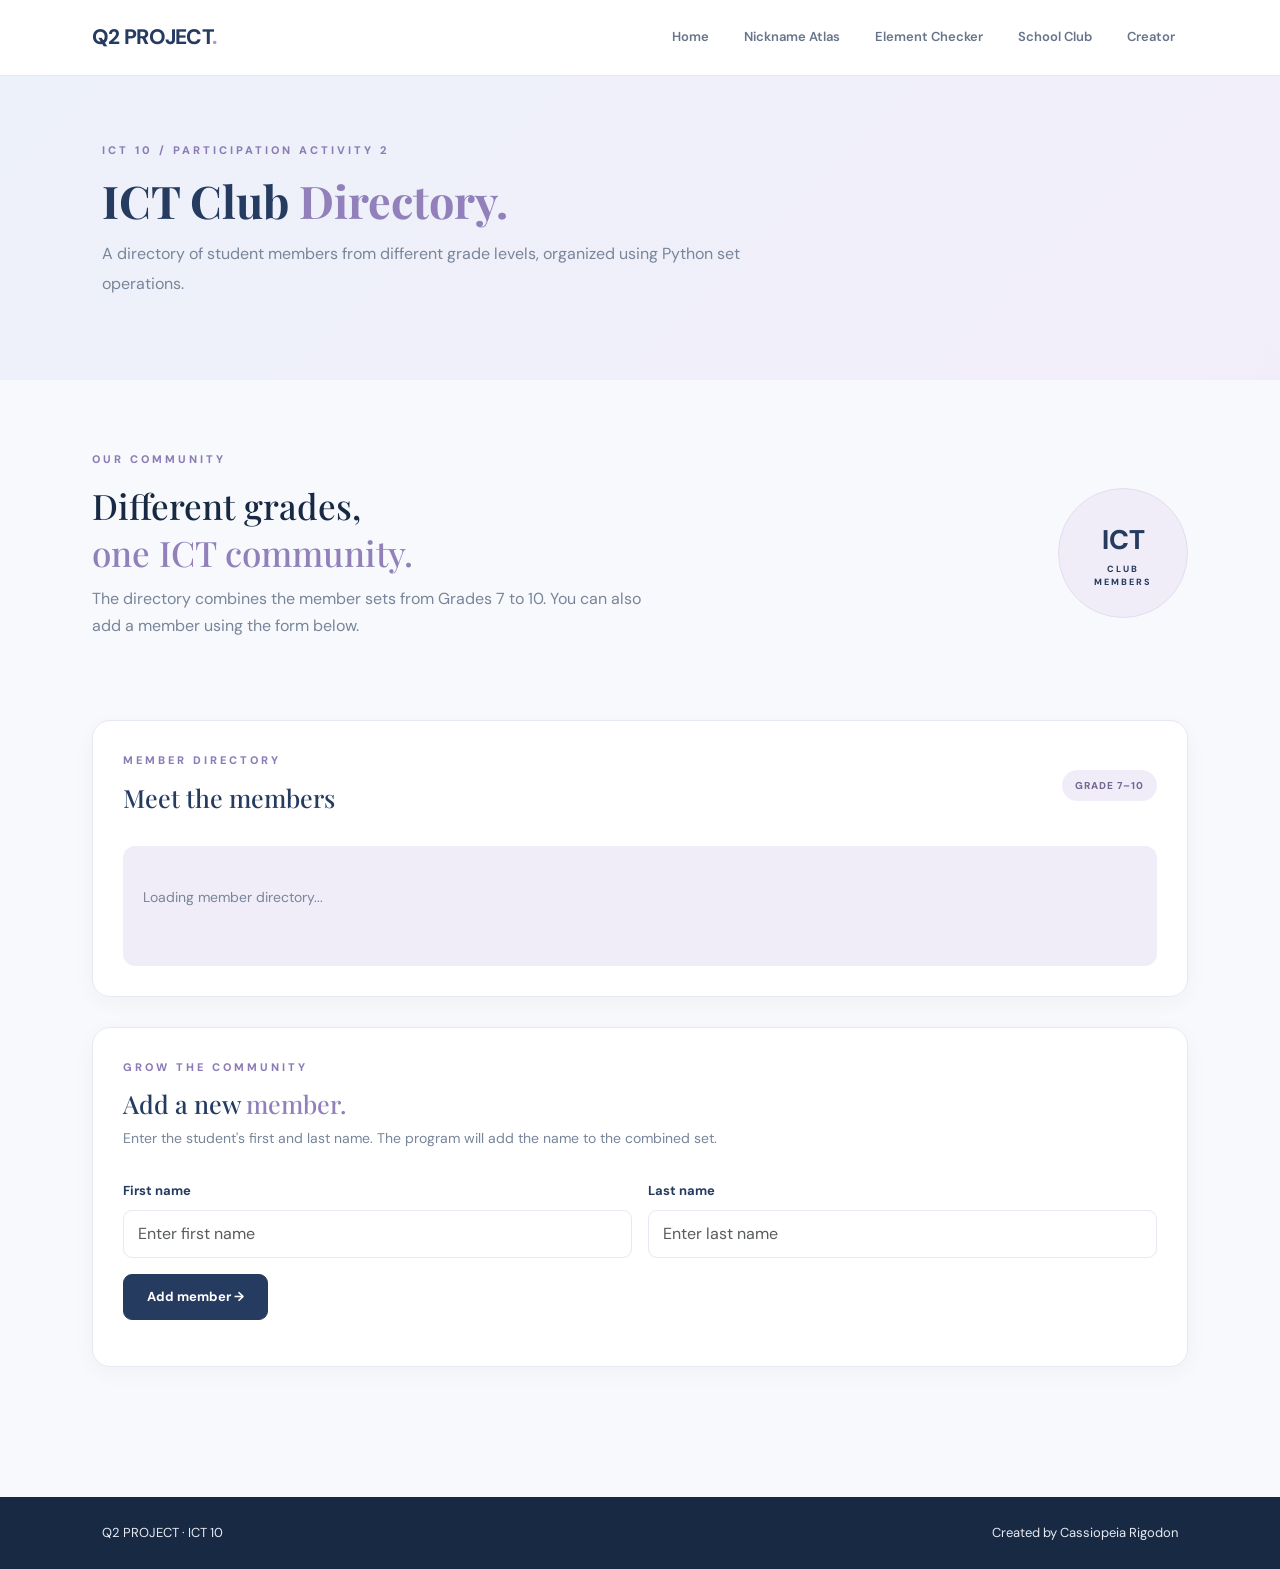
==== school-club.html @ c8d81458 "Add files via upload" ====
<!DOCTYPE html>
<html lang="en">
<head>
    <meta charset="UTF-8">
    <meta name="viewport" content="width=device-width, initial-scale=1.0">
    <title>Q2 Project | ICT Club</title>
    <link rel="stylesheet" href="https://pyscript.net/releases/2025.7.3/core.css">
    <script type="module" src="https://pyscript.net/releases/2025.7.3/core.js"></script>
    <link href="https://cdn.jsdelivr.net/npm/bootstrap@5.3.8/dist/css/bootstrap.min.css" rel="stylesheet">
    <link rel="stylesheet" href="style.css">
</head>
<body>
    <nav class="navbar navbar-expand-lg">
        <div class="container">
            <a class="navbar-brand" href="index.html">Q2 PROJECT<span>.</span></a>
            <button class="navbar-toggler" type="button" data-bs-toggle="collapse" data-bs-target="#navbarNav" aria-label="Toggle navigation">
                <span class="navbar-toggler-icon"></span>
            </button>
            <div class="collapse navbar-collapse" id="navbarNav">
                <div class="navbar-nav ms-auto">
                    <a class="nav-link" href="index.html">Home</a>
                    <a class="nav-link" href="nickname-atlas.html">Nickname Atlas</a>
                    <a class="nav-link" href="element-checker.html">Element Checker</a>
                    <a class="nav-link" href="school-club.html">School Club</a>
                    <a class="nav-link" href="meet-the-creator.html">Creator</a>
                </div>
            </div>
        </div>
    </nav>

    <header class="page-banner">
        <div class="container">
            <p class="eyebrow">ICT 10 / PARTICIPATION ACTIVITY 2</p>
            <h1>ICT Club <span>Directory.</span></h1>
            <p>A directory of student members from different grade levels, organized using Python set operations.</p>
        </div>
    </header>

    <main class="container club-main">
        <section class="club-intro">
            <div>
                <p class="eyebrow">OUR COMMUNITY</p>
                <h2>Different grades,<br><span>one ICT community.</span></h2>
                <p>The directory combines the member sets from Grades 7 to 10. You can also add a member using the form below.</p>
            </div>
            <div class="club-stamp">
                <span>ICT</span>
                <small>CLUB<br>MEMBERS</small>
            </div>
        </section>

        <section class="club-panel">
            <div class="club-panel-heading">
                <div>
                    <p class="eyebrow">MEMBER DIRECTORY</p>
                    <h2>Meet the members</h2>
                </div>
                <span class="directory-tag">GRADE 7–10</span>
            </div>
            <div id="results">
                <p class="loading-message">Loading member directory...</p>
            </div>
        </section>

        <section class="add-member-panel">
            <div>
                <p class="eyebrow">GROW THE COMMUNITY</p>
                <h2>Add a new <span>member.</span></h2>
                <p>Enter the student's first and last name. The program will add the name to the combined set.</p>
            </div>
            <div class="member-form">
                <div class="row g-3">
                    <div class="col-md-6">
                        <label for="first-name" class="form-label">First name</label>
                        <input type="text" id="first-name" class="form-control" placeholder="Enter first name">
                    </div>
                    <div class="col-md-6">
                        <label for="last-name" class="form-label">Last name</label>
                        <input type="text" id="last-name" class="form-control" placeholder="Enter last name">
                    </div>
                </div>
                <button type="button" id="add-button" class="btn btn-main mt-3">Add member →</button>
                <p id="member-message" class="member-message" aria-live="polite"></p>
            </div>
        </section>
    </main>

    <footer>
        <div class="container footer-content">
            <p>Q2 PROJECT · ICT 10</p>
            <p>Created by Cassiopeia Rigodon</p>
        </div>
    </footer>

    <script src="https://cdn.jsdelivr.net/npm/bootstrap@5.3.8/dist/js/bootstrap.bundle.min.js"></script>
    <script type="py" src="school-club.py"></script>
</body>
</html>
---- style.css ----
@import url('https://fonts.googleapis.com/css2?family=DM+Sans:wght@400;500;600;700;800&family=Playfair+Display:wght@500;600;700&display=swap');

:root {
    --navy: #263b60;
    --navy-dark: #172943;
    --lavender: #a99bcf;
    --lavender-light: #f0edf8;
    --blue-light: #edf2fa;
    --text: #354155;
    --muted: #78859a;
    --white: #ffffff;
    --border: #e5e9f1;
    --cream: #f5f0e6;
    --terracotta: #bd735c;
    --terracotta-light: #d18b70;
    --atlas-background: #182541;
}

* {
    box-sizing: border-box;
}

html {
    scroll-behavior: smooth;
    scroll-padding-top: 85px;
}

body {
    font-family: 'DM Sans', sans-serif;
    background: #f8f9fc;
    color: var(--text);
    margin: 0;
    line-height: 1.7;
}

a {
    color: var(--navy);
    text-decoration: none;
    transition: color 0.2s ease;
}

a:hover {
    color: #8171ae;
}

h1, h2, h3, h4 {
    font-family: 'Playfair Display', serif;
}

.container {
    max-width: 1120px;
}

/* =========================================
   GLOBAL NAVIGATION
   SAME LAYOUT ACROSS ALL PAGES
========================================= */

.navbar {
    width: 100%;
    min-height: 76px;
    background: #ffffff !important;
    padding: 13px 5%;
    border-bottom: 1px solid var(--border);
    position: relative;
    z-index: 1000;
}

.navbar .container {
    max-width: 1120px;
    width: 100%;
    display: flex;
    align-items: center;
}

.navbar-brand {
    color: var(--navy) !important;
    font-family: 'DM Sans', sans-serif;
    font-size: 21px;
    font-weight: 800;
    letter-spacing: -0.7px;
    padding: 0;
    margin: 0;
    white-space: nowrap;
}

.navbar-brand span {
    color: var(--lavender);
}

.navbar-brand:hover {
    color: #8171ae !important;
}

.navbar-collapse {
    align-items: center;
}

.navbar-nav {
    align-items: center;
    gap: 9px;
}

.navbar-nav .nav-link {
    position: relative;
    color: #68748a !important;
    font-family: 'DM Sans', sans-serif;
    font-size: 13px;
    font-weight: 600;
    padding: 9px 13px !important;
    margin: 0;
    transition: color 0.2s ease;
}

.navbar-nav .nav-link::after {
    content: '';
    position: absolute;
    bottom: 3px;
    left: 13px;
    width: 0;
    height: 2px;
    background: var(--lavender);
    transition: width 0.25s ease;
}

.navbar-nav .nav-link:hover {
    color: var(--navy) !important;
}

.navbar-nav .nav-link:hover::after {
    width: calc(100% - 26px);
}

.navbar-nav .nav-link.active {
    color: var(--navy) !important;
    font-weight: 800;
}

.navbar-nav .nav-link.active::after {
    width: calc(100% - 26px);
}

.navbar-toggler {
    border: 1px solid var(--border) !important;
    border-radius: 9px;
    padding: 7px 10px;
    box-shadow: none !important;
}

.navbar-toggler:focus {
    box-shadow: 0 0 0 3px rgba(169, 155, 207, 0.16) !important;
}

.navbar-toggler-icon {
    width: 21px;
    height: 21px;
}

/* =========================================
   GENERAL LAYOUT
========================================= */

section {
    padding: 55px 0;
}

.section-heading {
    margin-bottom: 32px;
}

.section-heading h2 {
    color: var(--navy-dark);
    font-size: clamp(27px, 4vw, 37px);
    font-weight: 600;
    margin-bottom: 12px;
}

.section-heading h2 span {
    color: #9180ba;
}

.section-heading > p:not(.eyebrow) {
    color: var(--muted);
    font-size: 15px;
    max-width: 650px;
}

.section-title {
    color: var(--navy);
    font-family: 'Playfair Display', serif;
    font-size: 32px;
    font-weight: 600;
    margin-bottom: 12px;
}

.section-description {
    color: var(--muted);
    font-size: 15px;
    margin-bottom: 30px;
}

.eyebrow {
    color: #8b7bb7;
    font-size: 11px;
    font-weight: 800;
    letter-spacing: 3px;
    text-transform: uppercase;
    margin-bottom: 13px;
}

.loading-message {
    color: var(--muted);
    font-size: 14px;
    padding: 20px 0;
}

/* =========================================
   HOMEPAGE HERO
========================================= */

.hero {
    position: relative;
    overflow: hidden;
    background: linear-gradient(135deg, #edf1fa, #f2eef9);
    padding: 85px 7%;
    border-radius: 0 0 35px 35px;
}

.hero-content {
    position: relative;
    z-index: 2;
}

.hero h1 {
    color: var(--navy-dark);
    font-family: 'Playfair Display', serif;
    font-size: clamp(36px, 5vw, 55px);
    font-weight: 700;
    line-height: 1.2;
    margin: 18px 0;
}

.hero h1 span {
    color: #9483bd;
}

.hero p {
    color: #69778e;
    font-size: 16px;
    max-width: 650px;
}

.hero-description {
    line-height: 1.9;
}

.hero-buttons {
    display: flex;
    flex-wrap: wrap;
    gap: 12px;
    margin-top: 20px;
}

.hero-buttons .btn {
    margin-top: 0;
}

.hero-note {
    display: flex;
    align-items: center;
    gap: 12px;
    color: #8991a3;
    font-size: 10px;
    font-weight: 700;
    letter-spacing: 2px;
}

.note-line {
    width: 35px;
    height: 1px;
    background: var(--lavender);
}

.hero-decoration {
    position: absolute;
    border-radius: 50%;
    pointer-events: none;
}

.decoration-one {
    width: 280px;
    height: 280px;
    border: 1px solid rgba(169, 155, 207, 0.3);
    right: 10%;
    top: 12%;
}

.decoration-two {
    width: 180px;
    height: 180px;
    background: rgba(169, 155, 207, 0.09);
    right: 15%;
    top: 23%;
}

/* =========================================
   BUTTONS
========================================= */

.btn-main {
    background: var(--navy);
    color: var(--white);
    border: 1px solid var(--navy);
    border-radius: 9px;
    padding: 12px 23px;
    font-size: 13px;
    font-weight: 700;
    transition: 0.25s ease;
}

.btn-main:hover {
    background: #405b85;
    border-color: #405b85;
    color: var(--white);
    transform: translateY(-2px);
}

.btn-light-custom {
    background: rgba(255, 255, 255, 0.65);
    color: var(--navy);
    border: 1px solid #dce1ed;
    border-radius: 9px;
    padding: 12px 23px;
    font-size: 13px;
    font-weight: 700;
    transition: 0.25s ease;
}

.btn-light-custom:hover {
    background: white;
    color: var(--navy);
    transform: translateY(-2px);
}

.btn-primary {
    background: var(--navy);
    border-color: var(--navy);
    border-radius: 10px;
    padding: 11px 23px;
    font-weight: 600;
}

.btn-primary:hover {
    background: #405b85;
    border-color: #405b85;
}

.btn-outline-primary {
    color: var(--navy);
    border-color: var(--navy);
    border-radius: 10px;
}

.btn-outline-primary:hover {
    background: var(--navy);
    border-color: var(--navy);
}

/* =========================================
   ABOUT / INTRODUCTION
========================================= */

.intro-section {
    padding: 70px 7%;
}

.about-section {
    padding: 65px 7%;
}

.about-box {
    background: var(--white);
    border: 1px solid var(--border);
    border-radius: 20px;
    padding: 30px;
    box-shadow: 0 5px 20px rgba(38, 59, 96, 0.04);
}

/* =========================================
   ACTIVITY CARDS
========================================= */

.activities-section {
    padding: 65px 7%;
    background: #ffffff;
}

.activity-card {
    height: 100%;
    position: relative;
    background: var(--white);
    border: 1px solid var(--border);
    border-radius: 18px;
    padding: 28px;
    transition: transform 0.25s ease, box-shadow 0.25s ease;
}

.activity-card:hover {
    transform: translateY(-5px);
    box-shadow: 0 12px 28px rgba(38, 59, 96, 0.09);
}

.card-lavender {
    background: #f3effa;
}

.card-blue {
    background: #edf2fa;
}

.card-cream {
    background: #f8f4eb;
}

.card-number {
    color: #9a91b3;
    font-size: 12px;
    font-weight: 800;
    letter-spacing: 2px;
}

.card-symbol {
    color: #8c7bb5;
    font-size: 30px;
    margin: 20px 0;
}

.card-category {
    color: #8b7bb7;
    font-size: 10px !important;
    font-weight: 800;
    letter-spacing: 2px;
}

.activity-card h3 {
    color: var(--navy);
    font-size: 21px;
    font-weight: 700;
    margin-bottom: 12px;
}

.activity-card p {
    color: var(--muted);
    font-size: 14px;
    line-height: 1.8;
}

.activity-card a {
    display: inline-block;
    margin-top: 12px;
    font-weight: 700;
    font-size: 13px;
}

.activity-card a span {
    margin-left: 5px;
}

/* =========================================
   CLOSING SECTION
========================================= */

.closing-section {
    padding: 75px 7%;
    background: linear-gradient(135deg, #edf1fa, #f2eef9);
}

.closing-section h2 {
    color: var(--navy-dark);
    font-size: clamp(30px, 5vw, 45px);
    line-height: 1.35;
}

.closing-section h2 span {
    color: #9180ba;
}

/* =========================================
   GENERAL PAGE BANNERS
========================================= */

.page-banner,
.page-header {
    background: linear-gradient(135deg, #edf1fa, #f2eef9);
    padding: 65px 7%;
    position: relative;
    overflow: hidden;
}

.page-banner h1,
.page-header h1 {
    color: var(--navy);
    font-family: 'Playfair Display', serif;
    font-size: clamp(32px, 5vw, 45px);
    font-weight: 700;
    margin: 12px 0;
}

.page-banner h1 span {
    color: #9180ba;
}

.page-banner p:not(.eyebrow),
.page-header p {
    color: var(--muted);
    max-width: 650px;
    line-height: 1.9;
}

.green-banner {
    background: linear-gradient(135deg, #edf3ed, #e7efe8);
}

.green-banner h1 {
    color: #285c45;
}

.green-banner h1 span {
    color: #689477;
}

/* =========================================
   MEET THE CREATOR
========================================= */

.creator-hero {
    position: relative;
    overflow: hidden;
    background: linear-gradient(135deg, #edf1fa, #f2eef9);
    padding: 75px 7%;
}

.creator-hero-inner {
    position: relative;
    z-index: 2;
}

.creator-hero-inner > p:not(.eyebrow) {
    color: var(--muted);
    max-width: 550px;
    font-size: 15px;
}

.creator-orbit {
    position: absolute;
    border: 1px solid rgba(169, 155, 207, 0.35);
    border-radius: 50%;
    pointer-events: none;
}

.orbit-one {
    width: 250px;
    height: 250px;
    right: 12%;
    top: -60px;
}

.orbit-two {
    width: 160px;
    height: 160px;
    right: 16%;
    top: -15px;
}

.creator-main {
    padding-top: 25px;
}

.creator-profile {
    max-width: 900px;
    margin: 45px auto;
    padding: 45px;
    background: var(--white);
    border: 1px solid var(--border);
    border-radius: 22px;
    box-shadow: 0 8px 25px rgba(30, 50, 85, 0.06);
}

.creator-profile .eyebrow {
    color: #8b7bb7;
    font-size: 12px;
    font-weight: 800;
    letter-spacing: 3px;
    text-transform: uppercase;
    margin-bottom: 12px;
}

.creator-profile h2 {
    color: var(--navy);
    font-family: 'Playfair Display', serif;
    font-size: 36px;
    margin-bottom: 8px;
}

.creator-subtitle {
    color: #8b7bb7;
    font-size: 15px;
    font-weight: 600;
    margin-bottom: 25px;
}

.creator-profile > p:not(.eyebrow):not(.creator-subtitle) {
    color: #647188;
    font-size: 15px;
    line-height: 1.9;
}

.creator-profile hr {
    border: 0;
    border-top: 1px solid var(--border);
    margin: 30px 0;
}

.creator-profile h3 {
    color: var(--navy);
    font-size: 19px;
    font-weight: 700;
    margin: 25px 0 15px;
}

.creator-profile ul {
    list-style: none;
    padding: 0;
    display: grid;
    grid-template-columns: repeat(2, minmax(0, 1fr));
    gap: 12px;
}

.creator-profile li {
    background: var(--lavender-light);
    color: #5c5675;
    padding: 14px 17px;
    border-radius: 12px;
    font-size: 14px;
    line-height: 1.6;
    border-left: 3px solid var(--lavender);
}

.quote-box {
    background: var(--blue-light);
    padding: 25px;
    border-radius: 16px;
    text-align: center;
    margin-top: 25px;
}

.quote-box h3 {
    margin-top: 0;
    color: var(--navy);
}

.quote-box p {
    color: #586a89;
    font-family: 'Playfair Display', serif;
    font-size: 18px;
    font-style: italic;
    line-height: 1.8;
    margin-bottom: 0;
}

/* =========================================
   SCHOOL CLUB
========================================= */

.club-main {
    padding-top: 35px;
    padding-bottom: 45px;
}

.club-intro {
    display: flex;
    align-items: center;
    justify-content: space-between;
    gap: 35px;
    padding: 35px 0;
}

.club-intro h2 {
    color: var(--navy-dark);
    font-size: 35px;
    line-height: 1.35;
}

.club-intro h2 span {
    color: #9180ba;
}

.club-intro > div:first-child > p:not(.eyebrow) {
    color: var(--muted);
    max-width: 580px;
}

.club-stamp {
    width: 130px;
    height: 130px;
    flex-shrink: 0;
    display: flex;
    flex-direction: column;
    justify-content: center;
    align-items: center;
    background: var(--lavender-light);
    border: 1px solid #e3ddef;
    border-radius: 50%;
    color: var(--navy);
}

.club-stamp span {
    font-size: 27px;
    font-weight: 800;
}

.club-stamp small {
    font-size: 9px;
    letter-spacing: 2px;
    font-weight: 800;
    text-align: center;
    line-height: 1.4;
}

.club-panel,
.add-member-panel {
    background: #ffffff;
    border: 1px solid var(--border);
    border-radius: 18px;
    padding: 30px;
    margin: 30px 0;
    box-shadow: 0 6px 22px rgba(38, 59, 96, 0.04);
}

.club-panel-heading {
    display: flex;
    align-items: center;
    justify-content: space-between;
    gap: 15px;
}

.club-panel-heading h2,
.add-member-panel h2 {
    color: var(--navy);
    font-size: 25px;
}

.directory-tag {
    background: var(--lavender-light);
    color: #756796;
    border-radius: 20px;
    padding: 7px 13px;
    font-size: 10px;
    font-weight: 800;
    letter-spacing: 1px;
}

.club-container {
    max-width: 900px;
    margin: 40px auto;
    padding: 35px;
    background: var(--white);
    border: 1px solid var(--border);
    border-radius: 20px;
    box-shadow: 0 6px 22px rgba(38, 59, 96, 0.05);
}

.club-container h2,
.club-container h3 {
    color: var(--navy);
}

.club-container input,
.member-form input {
    border: 1px solid var(--border);
    border-radius: 9px;
    padding: 11px 14px;
}

.club-container input:focus,
.member-form input:focus {
    border-color: var(--lavender);
    box-shadow: 0 0 0 3px rgba(169, 155, 207, 0.15);
    outline: none;
}

#results {
    margin-top: 25px;
    padding: 20px;
    background: var(--lavender-light);
    border-radius: 12px;
    overflow-wrap: anywhere;
}

#results h3 {
    font-size: 20px;
    font-weight: 700;
}

.add-member-panel h2 span {
    color: #9180ba;
}

.add-member-panel > div:first-child > p:not(.eyebrow) {
    color: var(--muted);
    font-size: 14px;
}

.member-form {
    margin-top: 25px;
}

.member-form .form-label {
    color: var(--navy);
    font-weight: 700;
    font-size: 13px;
}

.member-message {
    color: var(--muted);
    font-size: 13px;
    margin-top: 12px;
}

/* =========================================
   ELEMENT CHECKER
========================================= */

.element-page {
    min-height: 100vh;
    background: #f8faf8;
    color: #35483c;
}

.element-main {
    padding-top: 50px;
    padding-bottom: 55px;
}

.element-layout {
    display: grid;
    grid-template-columns: 1fr 0.9fr;
    align-items: center;
    gap: 55px;
}

.element-info h2 {
    color: #285c45;
    font-size: 36px;
    line-height: 1.35;
}

.element-info h2 span {
    color: #689477;
}

.element-info > p:not(.eyebrow) {
    color: #738477;
    font-size: 14px;
    line-height: 1.9;
}

.mini-fact {
    display: flex;
    align-items: flex-start;
    gap: 17px;
    margin-top: 25px;
}

.fact-icon {
    display: flex;
    align-items: center;
    justify-content: center;
    flex-shrink: 0;
    width: 38px;
    height: 38px;
    background: #eaf2eb;
    border-radius: 10px;
    color: #56866a;
    font-size: 12px;
    font-weight: 800;
}

.mini-fact strong {
    color: #355b43;
    font-size: 14px;
}

.mini-fact p {
    color: #87968a;
    font-size: 12px;
    margin: 3px 0 0;
}

.element-card {
    background: #ffffff;
    border: 1px solid #dce8dc;
    border-radius: 18px;
    padding: 32px;
    box-shadow: 0 10px 30px rgba(40, 92, 69, 0.06);
}

.element-card-top {
    display: flex;
    justify-content: space-between;
    align-items: center;
    margin-bottom: 20px;
}

.element-label {
    color: #689477;
    font-size: 10px;
    font-weight: 800;
    letter-spacing: 2px;
}

.element-dot {
    width: 9px;
    height: 9px;
    background: #79a788;
    border-radius: 50%;
}

.element-card h2 {
    color: #285c45;
    font-size: 27px;
}

.element-hint {
    color: #849388;
    font-size: 13px;
    margin-bottom: 25px;
}

.element-card .form-label {
    color: #355b43;
    font-weight: 700;
    font-size: 13px;
}

.element-card .form-control {
    border: 1px solid #cadbcb;
    border-radius: 9px;
    padding: 12px;
    box-shadow: none;
}

.element-card .form-control:focus {
    border-color: #56866a;
    box-shadow: 0 0 0 3px rgba(86, 134, 106, 0.15);
}

.element-button {
    width: 100%;
    margin-top: 17px;
    background: #285c45;
    color: white;
    border: none;
    border-radius: 9px;
    padding: 13px;
    font-size: 13px;
    font-weight: 700;
    transition: 0.2s ease;
}

.element-button:hover {
    background: #56866a;
}

.element-button span {
    margin-left: 7px;
}

.element-card #result {
    margin-top: 22px;
    padding: 16px;
    background: #eef6ef;
    border-left: 4px solid #56866a;
    border-radius: 9px;
    color: #355b43;
    font-size: 14px;
    line-height: 1.8;
}

.element-card #result p {
    margin: 0;
}

.result-placeholder {
    color: #849388;
}

.element-card .result-card {
    background: #eef6ef;
    border: 1px solid #d2e4d4;
    border-radius: 12px;
    padding: 18px;
}

.element-card .result-card h3 {
    color: #285c45;
    font-weight: 800;
}

.element-card .result-card p {
    margin-bottom: 7px;
}

.element-footnote {
    margin: 22px 0 0;
    color: #9ba99e;
    font-size: 9px;
    font-weight: 800;
    letter-spacing: 2px;
}

/* Legacy element checker compatibility */

.element-checker-page {
    background: #eef3ed;
    color: #35483c;
    min-height: 100vh;
    padding: 45px 0;
}

.element-checker-page h1 {
    color: #285c45;
    font-weight: 800;
    text-align: center;
    margin-bottom: 30px;
}

.element-checker-page .card {
    max-width: 650px;
    margin: auto;
    border: 1px solid #dce8dc;
    border-radius: 18px;
    background: #ffffff;
    padding: 30px !important;
}

/* =========================================
   SEATWORK 1
========================================= */

.seatwork-container {
    max-width: 1000px;
    margin: 0 auto;
    color: #26334d;
}

.seatwork-heading {
    margin-bottom: 35px;
    padding-bottom: 20px;
    border-bottom: 1px solid #e4dfef;
}

.seatwork-heading h1 {
    font-size: 2rem;
    font-weight: 700;
    margin-bottom: 8px;
}

.seatwork-heading p {
    color: #77758a;
    margin: 0;
}

.seatwork-section {
    margin-bottom: 30px;
}

.seatwork-section h2 {
    font-size: 1.2rem;
    font-weight: 700;
    margin-bottom: 16px;
}

.info-grid,
.data-type-grid {
    display: grid;
    grid-template-columns: repeat(2, minmax(0, 1fr));
    gap: 12px;
}

.info-item,
.data-type-item {
    background: #f7f5fb;
    border: 1px solid #e9e4f2;
    border-radius: 12px;
    padding: 16px 18px;
    min-width: 0;
}

.info-item span,
.data-type-item span {
    display: block;
    color: #77758a;
    font-size: 0.85rem;
    margin-bottom: 6px;
}

.info-item strong,
.data-type-item strong {
    display: block;
    font-size: 1rem;
    font-weight: 600;
    overflow-wrap: anywhere;
}

.data-type-item {
    background: #f1eef8;
}

.data-type-item span {
    color: #76649b;
    font-weight: 700;
    text-transform: uppercase;
    letter-spacing: 0.04em;
}

.days-list {
    background: #f7f5fb;
    border: 1px solid #e9e4f2;
    border-radius: 12px;
    padding: 16px;
    line-height: 1.9;
    margin: 0;
}

/* =========================================
   NICKNAME ATLAS
========================================= */

.atlas-page {
    background: #f8f9fc;
}

/* Atlas hero */

.atlas-header {
    background: var(--atlas-background);
    color: var(--cream);
    padding: 85px 8% 75px;
    position: relative;
    overflow: hidden;
}

.atlas-header::after {
    content: "11";
    position: absolute;
    right: 9%;
    top: 5px;
    font-family: 'Playfair Display', serif;
    font-size: clamp(12rem, 25vw, 23rem);
    font-weight: 700;
    color: rgba(245, 240, 230, 0.045);
    line-height: 1;
    pointer-events: none;
}

.atlas-header-content {
    max-width: 1100px;
    margin: auto;
    position: relative;
    z-index: 1;
}

.atlas-eyebrow {
    color: var(--terracotta-light);
    font-size: 0.78rem;
    font-weight: 700;
    letter-spacing: 4px;
    margin-bottom: 22px;
}

.atlas-header h1 {
    color: var(--cream);
    font-size: clamp(3rem, 8vw, 6rem);
    line-height: 1;
    letter-spacing: -2px;
    margin-bottom: 25px;
}

.atlas-header h1 span {
    color: var(--terracotta-light);
}

.atlas-header-subtitle {
    font-family: 'Playfair Display', serif;
    font-size: clamp(1.4rem, 3vw, 2rem);
    line-height: 1.4;
    margin-bottom: 15px;
}

.atlas-header-description {
    color: #c3cbd9;
    max-width: 470px;
    font-size: 0.95rem;
}

.atlas-header-line {
    width: 65px;
    height: 3px;
    background: var(--terracotta);
    margin-top: 30px;
}

/* Atlas content */

.atlas-main {
    padding: 30px 15px 55px;
}

.lookup-card {
    max-width: 700px;
    margin: 45px auto;
    padding: 40px;
    background: var(--white);
    border: 1px solid #e5dfd4;
    border-radius: 14px;
    box-shadow: 0 8px 25px rgba(24, 37, 65, 0.07);
}

.section-label {
    color: var(--terracotta);
    font-size: 0.75rem;
    font-weight: 700;
    letter-spacing: 3px;
}

.lookup-card h2 {
    color: var(--navy-dark);
    margin: 10px 0 25px;
}

.lookup-card .form-select {
    padding: 13px;
    border-color: #d5d3ce;
    margin-bottom: 18px;
    color: var(--text);
    border-radius: 8px;
}

.lookup-card .form-select:focus {
    border-color: var(--terracotta);
    box-shadow: 0 0 0 3px rgba(189, 115, 92, 0.14);
}

.btn-atlas {
    background: var(--terracotta);
    color: var(--white);
    padding: 12px 25px;
    font-weight: 700;
    letter-spacing: 1px;
    border: 1px solid var(--terracotta);
    border-radius: 8px;
    transition: 0.2s ease;
}

.btn-atlas:hover {
    background: var(--navy);
    border-color: var(--navy);
    color: var(--white);
}

#nickname-result {
    margin-top: 25px;
    padding: 20px;
    background: #f5f0e6;
    border-left: 4px solid var(--terracotta);
    border-radius: 10px;
    color: var(--navy-dark);
    font-family: 'Playfair Display', serif;
    font-size: 1.35rem;
    overflow-wrap: anywhere;
}

/* Retain compatibility with older Atlas Python output */

.atlas-result {
    margin-top: 25px;
    padding: 20px;
    background: #f5f0e6;
    border-left: 4px solid var(--terracotta);
    border-radius: 10px;
    color: var(--navy-dark);
}

/* =========================================
   FOOTER
========================================= */

footer {
    background: var(--navy-dark);
    color: #e8eaf1;
    padding: 25px 7%;
    text-align: center;
    font-size: 13px;
    margin-top: 55px;
}

.footer-content {
    display: flex;
    align-items: center;
    justify-content: space-between;
    gap: 15px;
}

footer p {
    margin: 0;
}

/* =========================================
   RESPONSIVE DESIGN
========================================= */

@media (max-width: 991px) {

    .navbar {
        padding: 13px 5%;
    }

    .navbar-collapse {
        padding-top: 15px;
    }

    .navbar-nav {
        align-items: flex-start;
        gap: 2px;
    }

    .navbar-nav .nav-link {
        width: 100%;
        padding: 10px 5px !important;
    }

    .navbar-nav .nav-link::after {
        display: none;
    }

    .navbar-nav .nav-link.active {
        background: var(--lavender-light);
        border-radius: 7px;
        padding-left: 12px !important;
    }

    .element-layout {
        grid-template-columns: 1fr;
        gap: 35px;
    }
}

@media (max-width: 768px) {

    .hero {
        padding: 60px 7%;
    }

    .hero h1 {
        font-size: 36px;
    }

    .section-title {
        font-size: 27px;
    }

    .intro-section,
    .activities-section {
        padding: 45px 7%;
    }

    .creator-profile {
        padding: 28px 22px;
        margin: 25px 15px;
    }

    .creator-profile h2 {
        font-size: 29px;
    }

    .creator-profile ul {
        grid-template-columns: 1fr;
    }

    .creator-hero {
        padding: 55px 7%;
    }

    .club-container {
        margin: 20px 15px;
        padding: 23px;
    }

    .club-intro {
        align-items: flex-start;
    }

    .club-intro h2 {
        font-size: 29px;
    }

    .club-stamp {
        width: 100px;
        height: 100px;
    }

    .page-banner,
    .page-header {
        padding: 50px 7%;
    }

    .atlas-header {
        padding: 65px 7%;
    }

    .atlas-header::after {
        right: -5%;
        top: 30px;
    }

    .lookup-card {
        margin: 40px 12px;
        padding: 28px 22px;
    }

    .element-card {
        padding: 25px;
    }
}

@media (max-width: 576px) {

    .info-grid,
    .data-type-grid {
        grid-template-columns: 1fr;
    }

    .seatwork-heading h1 {
        font-size: 1.65rem;
    }

    .footer-content {
        flex-direction: column;
        text-align: center;
    }

    .club-intro {
        flex-direction: column;
    }

    .club-stamp {
        width: 90px;
        height: 90px;
    }

    .club-panel,
    .add-member-panel {
        padding: 22px;
    }

    .element-info h2 {
        font-size: 30px;
    }

    .element-card {
        padding: 22px;
    }
}

@media (max-width: 480px) {

    .navbar-brand {
        font-size: 19px;
    }

    .hero h1 {
        font-size: 30px;
    }

    .activity-card {
        padding: 22px;
    }

    .creator-profile h2 {
        font-size: 26px;
    }

    .atlas-header h1 {
        font-size: 2.8rem;
    }

    .atlas-header::after {
        font-size: 12rem;
    }

    .lookup-card {
        padding: 24px 18px;
    }

    .hero-note {
        font-size: 8px;
        letter-spacing: 1px;
    }
}
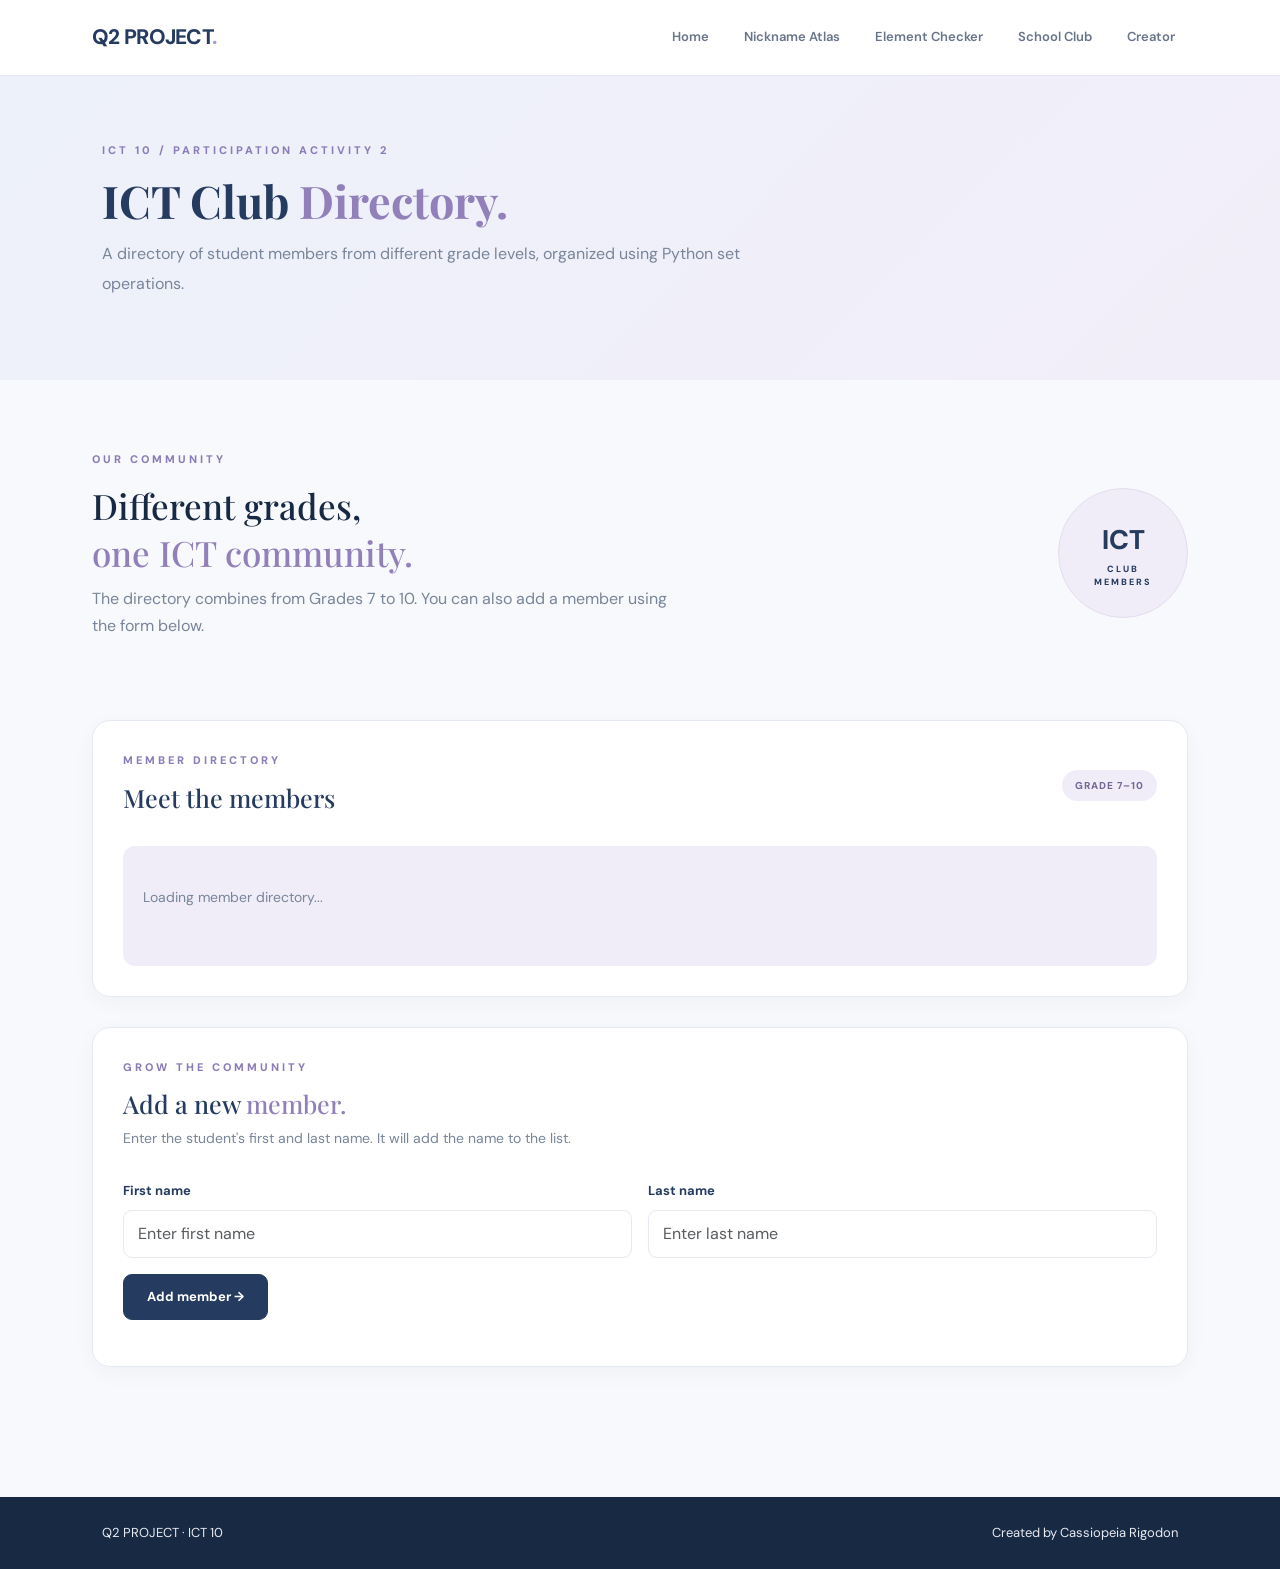
==== commit 233c7c67: "Update school-club.html" ====
--- a/school-club.html
+++ b/school-club.html
@@ -42,7 +42,7 @@
             <div>
                 <p class="eyebrow">OUR COMMUNITY</p>
                 <h2>Different grades,<br><span>one ICT community.</span></h2>
-                <p>The directory combines the member sets from Grades 7 to 10. You can also add a member using the form below.</p>
+                <p>The directory combines from Grades 7 to 10. You can also add a member using the form below.</p>
             </div>
             <div class="club-stamp">
                 <span>ICT</span>
@@ -67,7 +67,7 @@
             <div>
                 <p class="eyebrow">GROW THE COMMUNITY</p>
                 <h2>Add a new <span>member.</span></h2>
-                <p>Enter the student's first and last name. The program will add the name to the combined set.</p>
+                <p>Enter the student's first and last name. It will add the name to the list.</p>
             </div>
             <div class="member-form">
                 <div class="row g-3">
